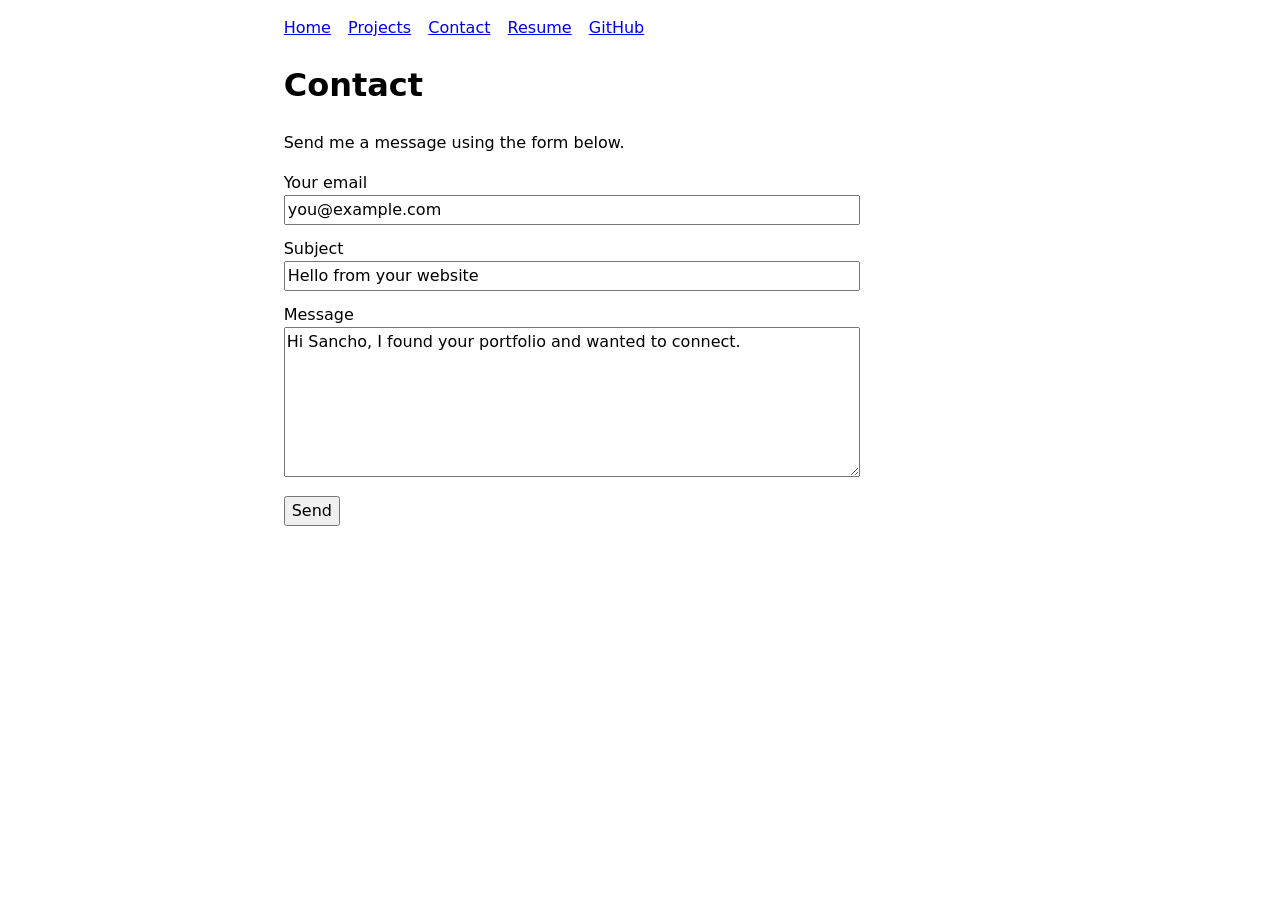
==== contact/index.html @ 8531796c "added all portfolio pages" ====
<!DOCTYPE html>
<html lang="en">
<head>
  <meta charset="UTF-8" />
  <meta name="viewport" content="width=device-width, initial-scale=1.0" />
  <title>Contact - Sancho Syquia</title>
  <link rel="stylesheet" href="../style.css" />
</head>
<body>
  <main>
    <nav>
      <a href="../index.html">Home</a>
      <a href="../projects/index.html">Projects</a>
      <a href="../contact/index.html">Contact</a>
      <a href="../resume/index.html">Resume</a>
      <a href="https://github.com/ssyquia" target="_blank" rel="noreferrer">GitHub</a>
    </nav>

    <h1>Contact</h1>
    <p>Send me a message using the form below.</p>

    <form action="mailto:ssyquia@ucsd.edu" method="POST" enctype="text/plain">
      <label>
        Your email
        <input name="email" type="email" value="you@example.com" required />
      </label>

      <label>
        Subject
        <input name="subject" value="Hello from your website" required />
      </label>

      <label>
        Message
        <textarea name="body" rows="6" required>Hi Sancho, I found your portfolio and wanted to connect.</textarea>
      </label>

      <button>Send</button>
    </form>
  </main>
</body>
</html>
---- style.css ----
body {
  font: 100%/1.5 system-ui;
  max-width: 70ch;
  margin: 0 auto;
  padding: 1rem;
}

nav {
  margin-bottom: 1rem;
}

nav a {
  margin-right: 0.75rem;
}

img {
  max-width: 18rem;
  height: auto;
}

form {
  max-width: 36rem;
}

label {
  display: block;
  margin-bottom: 0.75rem;
}

input,
textarea,
button {
  font: inherit;
}

input,
textarea {
  width: 100%;
  box-sizing: border-box;
}
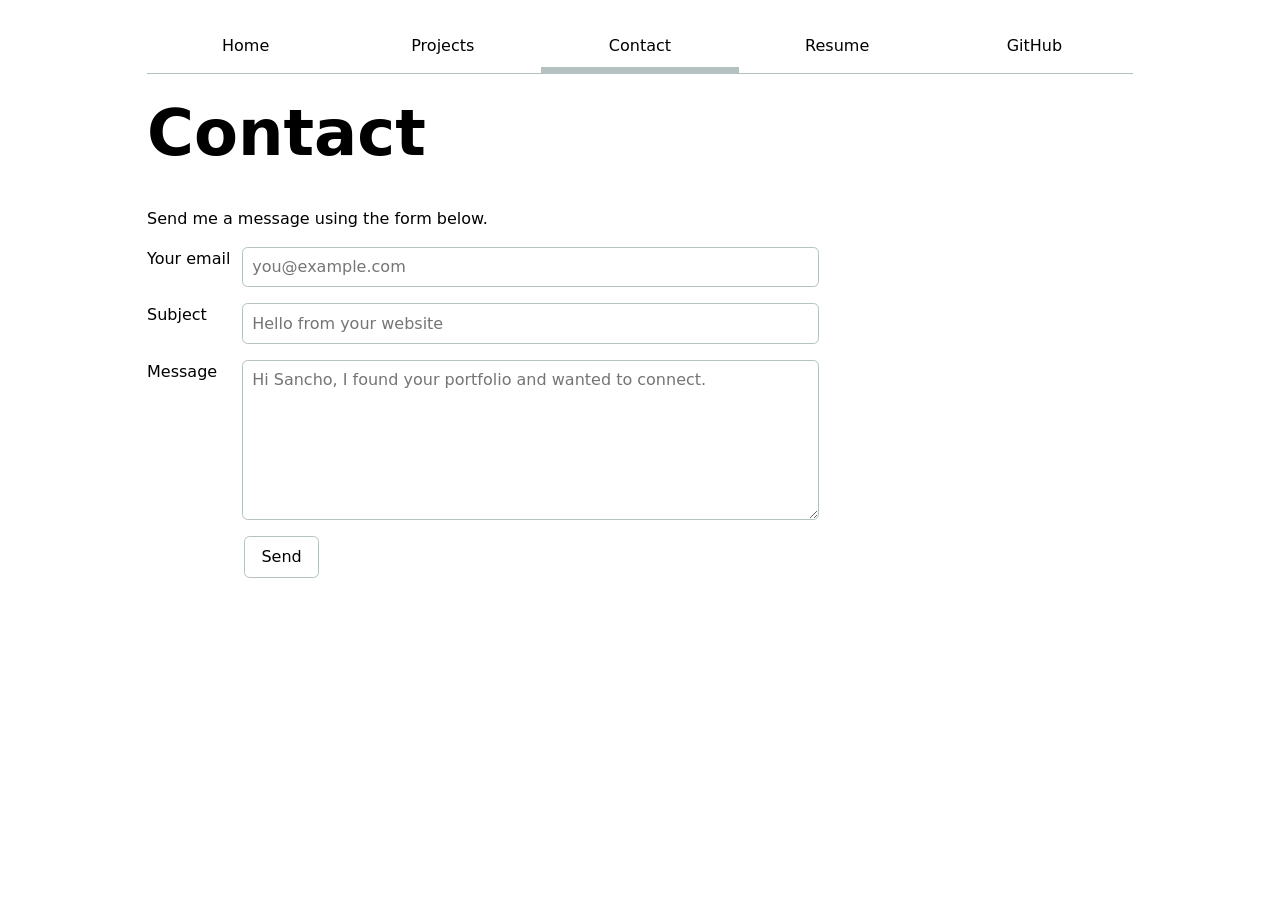
==== commit 59c889b7: "added css styling and grid" ====
--- a/contact/index.html
+++ b/contact/index.html
@@ -11,7 +11,7 @@
     <nav>
       <a href="../index.html">Home</a>
       <a href="../projects/index.html">Projects</a>
-      <a href="../contact/index.html">Contact</a>
+      <a class="current" href="../contact/index.html">Contact</a>
       <a href="../resume/index.html">Resume</a>
       <a href="https://github.com/ssyquia" target="_blank" rel="noreferrer">GitHub</a>
     </nav>
@@ -21,21 +21,21 @@
 
     <form action="mailto:ssyquia@ucsd.edu" method="POST" enctype="text/plain">
       <label>
-        Your email
-        <input name="email" type="email" value="you@example.com" required />
+        <span>Your email</span>
+        <input name="email" type="email" autocomplete="email" placeholder="you@example.com" required />
       </label>
 
       <label>
-        Subject
-        <input name="subject" value="Hello from your website" required />
+        <span>Subject</span>
+        <input name="subject" placeholder="Hello from your website" required />
       </label>
 
       <label>
-        Message
-        <textarea name="body" rows="6" required>Hi Sancho, I found your portfolio and wanted to connect.</textarea>
+        <span>Message</span>
+        <textarea name="body" rows="6" placeholder="Hi Sancho, I found your portfolio and wanted to connect." required></textarea>
       </label>
 
-      <button>Send</button>
+      <button type="submit">Send</button>
     </form>
   </main>
 </body>
--- a/style.css
+++ b/style.css
@@ -1,30 +1,91 @@
+html {
+  --color-accent: oklch(65% 0.2 25);
+  accent-color: var(--color-accent);
+}
+
+*,
+*::before,
+*::after {
+  box-sizing: border-box;
+}
+
 body {
   font: 100%/1.5 system-ui;
-  max-width: 70ch;
-  margin: 0 auto;
+  max-width: 100ch;
+  margin-inline: auto;
   padding: 1rem;
 }
 
+h1,
+h2,
+h3,
+h4,
+h5,
+h6 {
+  line-height: 1.1;
+  text-wrap: balance;
+}
+
+h1 {
+  font-size: clamp(2.25rem, 6vw, 4rem);
+  margin-block: 0 0.6em;
+}
+
 nav {
-  margin-bottom: 1rem;
+  display: flex;
+  flex-wrap: wrap;
+  margin-bottom: 1.5rem;
+  border-bottom: 1px solid oklch(80% 3% 200);
+}
+
+nav ul,
+nav li {
+  display: contents;
 }
 
 nav a {
-  margin-right: 0.75rem;
+  flex: 1 1 8rem;
+  min-width: 0;
+  text-decoration: none;
+  color: inherit;
+  text-align: center;
+  padding: 0.6em;
+  border-bottom: 0.4em solid transparent;
+}
+
+nav a:hover,
+nav a:focus-visible {
+  border-bottom-color: var(--color-accent);
+  background-color: oklch(from var(--color-accent) 95% 5% h);
+}
+
+nav a.current {
+  border-bottom-color: oklch(80% 3% 200);
+  padding-bottom: 0.2em;
 }
 
 img {
+  max-width: 100%;
+  height: auto;
+}
+
+main > img {
   max-width: 18rem;
-  height: auto;
 }
 
 form {
-  max-width: 36rem;
+  display: grid;
+  grid-template-columns: auto 1fr;
+  gap: 1em;
+  max-width: 42rem;
 }
 
 label {
-  display: block;
-  margin-bottom: 0.75rem;
+  display: grid;
+  grid-column: 1 / -1;
+  grid-template-columns: subgrid;
+  align-items: start;
+  gap: 0.75em;
 }
 
 input,
@@ -36,5 +97,118 @@
 input,
 textarea {
   width: 100%;
-  box-sizing: border-box;
-}
+  padding: 0.45em 0.55em;
+  border: 1px solid oklch(80% 3% 200);
+  border-radius: 0.35rem;
+}
+
+label > input,
+label > textarea {
+  grid-column: 2;
+}
+
+form button {
+  grid-column: 2;
+  justify-self: start;
+  padding: 0.5em 1em;
+  border: 1px solid oklch(80% 3% 200);
+  border-radius: 0.35rem;
+  background: white;
+}
+
+@supports not (grid-template-columns: subgrid) {
+  label {
+    grid-template-columns: auto 1fr;
+  }
+}
+
+.projects {
+  display: grid;
+  grid-template-columns: repeat(auto-fill, minmax(15em, 1fr));
+  grid-auto-rows: auto auto 1fr;
+  gap: 1em;
+}
+
+.projects article {
+  display: grid;
+  grid-template-rows: subgrid;
+  grid-row: span 3;
+  gap: 0.6em;
+  padding: 0.75em;
+  border: 1px solid oklch(90% 3% 200);
+  border-radius: 0.5rem;
+  background-color: oklch(99% 0.01 200);
+}
+
+@supports not (grid-template-rows: subgrid) {
+  .projects article {
+    grid-template-rows: auto auto 1fr;
+  }
+}
+
+.projects h2 {
+  margin: 0;
+  font-size: 1.1rem;
+}
+
+.projects img {
+  width: 100%;
+  aspect-ratio: 16 / 9;
+  object-fit: cover;
+  border-radius: 0.35rem;
+  background-color: oklch(95% 2% 200);
+}
+
+.projects p {
+  margin: 0;
+}
+
+.resume-page section {
+  margin-block: 1.75rem;
+}
+
+.resume-page h2 {
+  margin-bottom: 0.5rem;
+  font-size: 1.4rem;
+}
+
+.resume-page article {
+  margin-block: 1rem;
+  padding-left: 0.9rem;
+  border-left: 3px solid oklch(88% 3% 200);
+}
+
+.resume-page article h3 {
+  margin-bottom: 0.2rem;
+}
+
+.resume-page article header p {
+  margin: 0 0 0.5rem;
+  color: oklch(45% 3% 240);
+}
+
+.resume-page ul {
+  margin-top: 0.25rem;
+  padding-left: 1.25rem;
+}
+
+.resume-page li + li {
+  margin-top: 0.25rem;
+}
+
+@media (max-width: 40rem) {
+  form {
+    grid-template-columns: 1fr;
+  }
+
+  label {
+    grid-template-columns: 1fr;
+    gap: 0.4em;
+  }
+
+  label > input,
+  label > textarea,
+  form button {
+    grid-column: 1;
+  }
+}
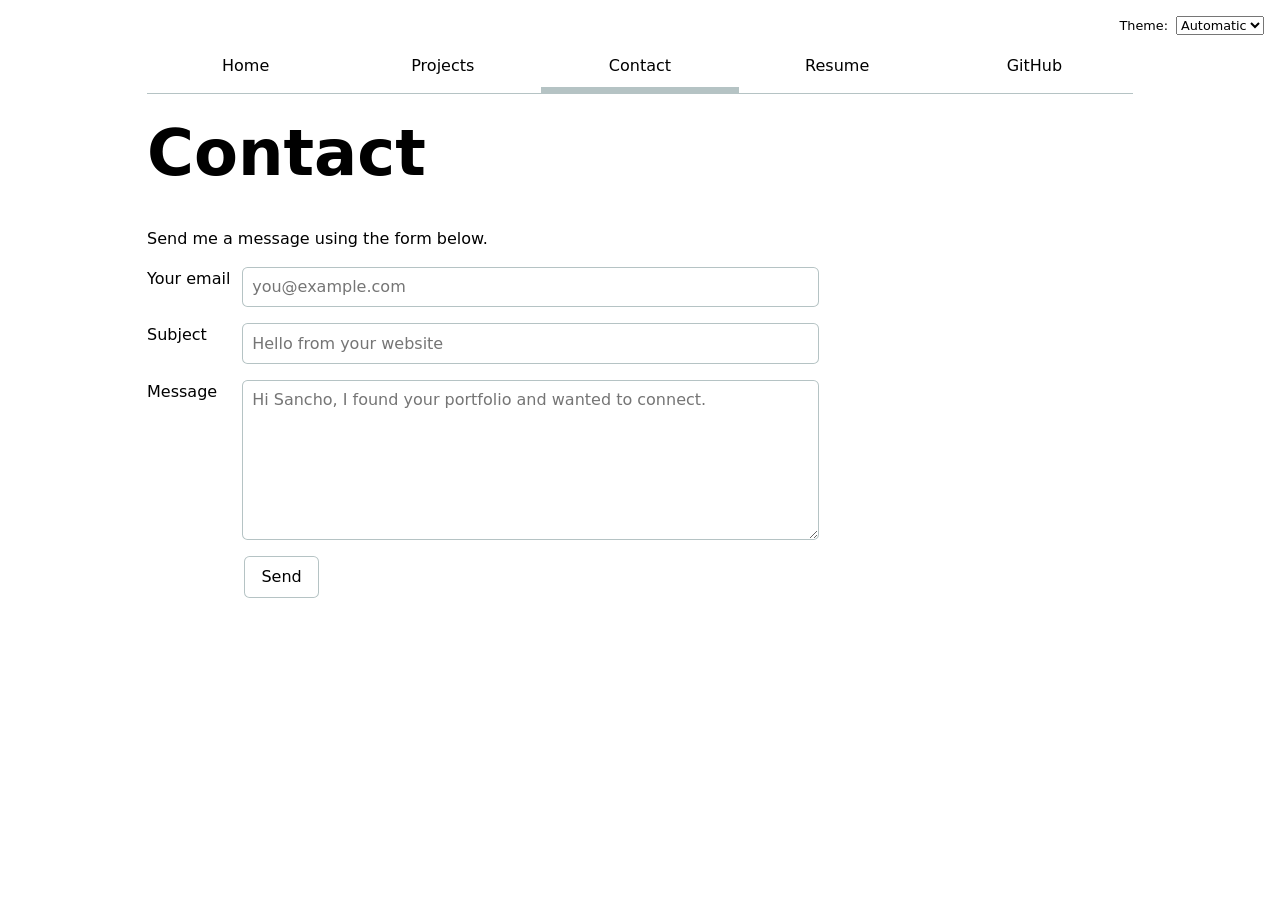
==== commit 04b33599: "added JS features navigation, theme switcher, working contact form" ====
--- a/contact/index.html
+++ b/contact/index.html
@@ -5,21 +5,14 @@
   <meta name="viewport" content="width=device-width, initial-scale=1.0" />
   <title>Contact - Sancho Syquia</title>
   <link rel="stylesheet" href="../style.css" />
+  <script src="../global.js" type="module"></script>
 </head>
 <body>
   <main>
-    <nav>
-      <a href="../index.html">Home</a>
-      <a href="../projects/index.html">Projects</a>
-      <a class="current" href="../contact/index.html">Contact</a>
-      <a href="../resume/index.html">Resume</a>
-      <a href="https://github.com/ssyquia" target="_blank" rel="noreferrer">GitHub</a>
-    </nav>
-
     <h1>Contact</h1>
     <p>Send me a message using the form below.</p>
 
-    <form action="mailto:ssyquia@ucsd.edu" method="POST" enctype="text/plain">
+    <form action="mailto:ssyquia@ucsd.edu" method="GET">
       <label>
         <span>Your email</span>
         <input name="email" type="email" autocomplete="email" placeholder="you@example.com" required />
--- a/style.css
+++ b/style.css
@@ -1,6 +1,10 @@
 html {
   --color-accent: oklch(65% 0.2 25);
+  --border-color: oklch(50% 10% 200 / 40%);
+  --surface-color: color-mix(in oklch, canvas 90%, var(--color-accent) 10%);
+  --muted-text: color-mix(in oklch, canvastext 68%, canvas 32%);
   accent-color: var(--color-accent);
+  color-scheme: light dark;
 }
 
 *,
@@ -34,8 +38,9 @@
 nav {
   display: flex;
   flex-wrap: wrap;
+  margin-top: 1.25rem;
   margin-bottom: 1.5rem;
-  border-bottom: 1px solid oklch(80% 3% 200);
+  border-bottom: 1px solid var(--border-color);
 }
 
 nav ul,
@@ -56,11 +61,11 @@
 nav a:hover,
 nav a:focus-visible {
   border-bottom-color: var(--color-accent);
-  background-color: oklch(from var(--color-accent) 95% 5% h);
+  background-color: color-mix(in oklch, var(--color-accent), canvas 85%);
 }
 
 nav a.current {
-  border-bottom-color: oklch(80% 3% 200);
+  border-bottom-color: var(--border-color);
   padding-bottom: 0.2em;
 }
 
@@ -69,8 +74,22 @@
   height: auto;
 }
 
-main > img {
-  max-width: 18rem;
+.home-portrait {
+  display: block;
+  width: min(100%, 28rem);
+  border-radius: 0.6rem;
+  margin: 0 auto 1.1rem;
+}
+
+.color-scheme {
+  position: absolute;
+  top: 1rem;
+  right: 1rem;
+  display: flex;
+  align-items: center;
+  gap: 0.5rem;
+  font-size: 80%;
+  font-family: inherit;
 }
 
 form {
@@ -80,7 +99,7 @@
   max-width: 42rem;
 }
 
-label {
+form label {
   display: grid;
   grid-column: 1 / -1;
   grid-template-columns: subgrid;
@@ -90,7 +109,8 @@
 
 input,
 textarea,
-button {
+button,
+select {
   font: inherit;
 }
 
@@ -98,12 +118,12 @@
 textarea {
   width: 100%;
   padding: 0.45em 0.55em;
-  border: 1px solid oklch(80% 3% 200);
+  border: 1px solid var(--border-color);
   border-radius: 0.35rem;
 }
 
-label > input,
-label > textarea {
+form label > input,
+form label > textarea {
   grid-column: 2;
 }
 
@@ -111,13 +131,13 @@
   grid-column: 2;
   justify-self: start;
   padding: 0.5em 1em;
-  border: 1px solid oklch(80% 3% 200);
+  border: 1px solid var(--border-color);
   border-radius: 0.35rem;
-  background: white;
+  background: canvas;
 }
 
 @supports not (grid-template-columns: subgrid) {
-  label {
+  form label {
     grid-template-columns: auto 1fr;
   }
 }
@@ -135,9 +155,9 @@
   grid-row: span 3;
   gap: 0.6em;
   padding: 0.75em;
-  border: 1px solid oklch(90% 3% 200);
+  border: 1px solid var(--border-color);
   border-radius: 0.5rem;
-  background-color: oklch(99% 0.01 200);
+  background-color: var(--surface-color);
 }
 
 @supports not (grid-template-rows: subgrid) {
@@ -161,6 +181,7 @@
 
 .projects p {
   margin: 0;
+  color: var(--muted-text);
 }
 
 .resume-page section {
@@ -184,7 +205,7 @@
 
 .resume-page article header p {
   margin: 0 0 0.5rem;
-  color: oklch(45% 3% 240);
+  color: var(--muted-text);
 }
 
 .resume-page ul {
@@ -201,13 +222,13 @@
     grid-template-columns: 1fr;
   }
 
-  label {
+  form label {
     grid-template-columns: 1fr;
     gap: 0.4em;
   }
 
-  label > input,
-  label > textarea,
+  form label > input,
+  form label > textarea,
   form button {
     grid-column: 1;
   }
